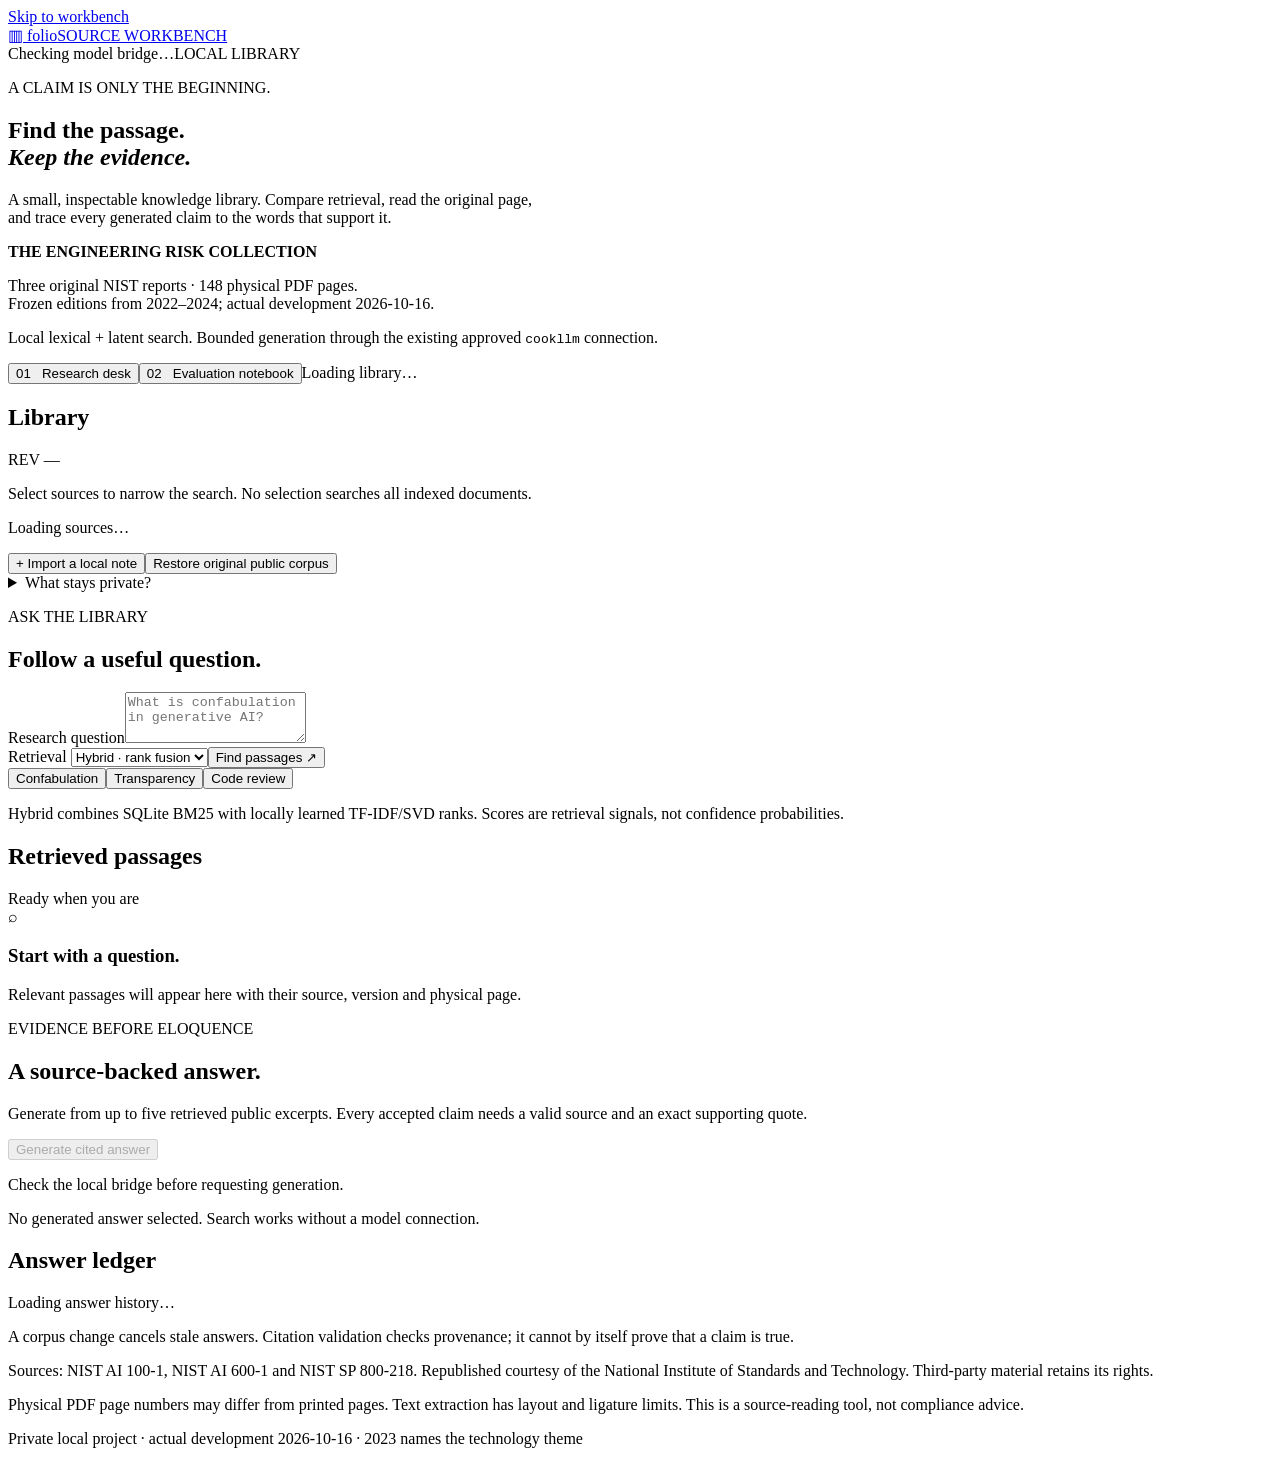
==== app/static/index.html @ a3ef8eb4 "Build Folio workbench with verified local app and Pages demo" ====
<!doctype html>
<html lang="en">
<head>
  <meta charset="utf-8"><meta name="viewport" content="width=device-width,initial-scale=1">
  <title>Folio · Source workbench</title>
  <link rel="stylesheet" href="/static/style.css"><script defer src="/static/app.js"></script>
</head>
<body>
  <a class="skip" href="#main">Skip to workbench</a>
  <header class="masthead"><a class="brand" href="#main"><span aria-hidden="true">▥</span> folio<span class="brand-note">SOURCE WORKBENCH</span></a><div class="header-right"><span id="bridge-status">Checking model bridge…</span><span class="local">LOCAL LIBRARY</span></div></header>
  <main id="main">
    <section class="intro"><div><p class="eyebrow">A CLAIM IS ONLY THE BEGINNING.</p><h1>Find the passage.<br><em>Keep the evidence.</em></h1><p>A small, inspectable knowledge library. Compare retrieval, read the original page,<br>and trace every generated claim to the words that support it.</p></div><aside class="collection-note"><strong>THE ENGINEERING RISK COLLECTION</strong><p>Three original NIST reports · 148 physical PDF pages.<br>Frozen editions from 2022–2024; actual development 2026-10-16.</p><p>Local lexical + latent search. Bounded generation through the existing approved <code>cookllm</code> connection.</p></aside></section>
    <div id="notice" role="status" aria-live="polite" hidden></div>
    <nav class="tabs" aria-label="Workbench sections"><button id="tab-work" aria-pressed="true">01 &nbsp; Research desk</button><button id="tab-eval" aria-pressed="false">02 &nbsp; Evaluation notebook</button><span id="corpus-count">Loading library…</span></nav>
    <section id="work-panel" aria-label="Research desk">
      <div class="workspace">
        <aside class="library panel"><div class="panel-heading"><h2>Library</h2><span id="revision" class="pill">REV —</span></div><p class="muted">Select sources to narrow the search. No selection searches all indexed documents.</p><div id="documents"><p>Loading sources…</p></div><button id="import-open" class="wide">+ Import a local note</button><button id="restore" class="text-button">Restore original public corpus</button><details><summary>What stays private?</summary><p>All files, indexes and results stay local. Only matching excerpts from the three pinned public originals can be sent through the approved model connection. Imported or edited notes are private and search locally; model generation is blocked for them.</p><p>Deleting a document removes index and dependent answer/queue copies. Original acquisition files remain in the excluded local cache. Restore is an explicit reimport.</p></details></aside>
        <div class="desk">
          <section class="search-panel panel" aria-labelledby="search-heading"><p class="eyebrow">ASK THE LIBRARY</p><h2 id="search-heading">Follow a useful question.</h2><form id="search-form"><label for="query">Research question</label><textarea id="query" rows="3" maxlength="500" required placeholder="What is confabulation in generative AI?"></textarea><div class="query-controls"><label for="mode">Retrieval <select id="mode"><option value="hybrid">Hybrid · rank fusion</option><option value="lexical">Lexical · BM25</option><option value="latent">Latent · local LSA</option></select></label><button id="search" class="primary" type="submit">Find passages <span aria-hidden="true">↗</span></button></div></form><div class="examples"><button class="sample" data-query="What is confabulation in generative AI?">Confabulation</button><button class="sample" data-query="What does accountable and transparent mean?">Transparency</button><button class="sample" data-query="How does source code review reduce software vulnerabilities?">Code review</button></div><p class="method">Hybrid combines SQLite BM25 with locally learned TF-IDF/SVD ranks. Scores are retrieval signals, not confidence probabilities.</p></section>
          <div class="results-heading"><h2>Retrieved passages</h2><span id="search-stats">Ready when you are</span></div><div id="results"><div class="empty"><span aria-hidden="true">⌕</span><h3>Start with a question.</h3><p>Relevant passages will appear here with their source, version and physical page.</p></div></div>
        </div>
        <aside class="answer-column"><section class="panel answer-panel" aria-labelledby="answer-heading"><p class="eyebrow">EVIDENCE BEFORE ELOQUENCE</p><h2 id="answer-heading">A source-backed answer.</h2><p class="muted">Generate from up to five retrieved public excerpts. Every accepted claim needs a valid source and an exact supporting quote.</p><button id="generate" class="primary wide" disabled>Generate cited answer</button><p id="generation-note" class="method">Check the local bridge before requesting generation.</p><div id="answer" aria-live="polite"><p class="empty-small">No generated answer selected. Search works without a model connection.</p></div></section><section class="panel history"><h2>Answer ledger</h2><div id="answer-history"><p class="muted">Loading answer history…</p></div><p class="method">A corpus change cancels stale answers. Citation validation checks provenance; it cannot by itself prove that a claim is true.</p></section></aside>
      </div>
    </section>
    <section id="eval-panel" hidden aria-labelledby="eval-heading"><div class="eval-intro"><p class="eyebrow">A SMALL, HONEST MEASUREMENT</p><h2 id="eval-heading">Evaluation notebook</h2><p>Fixed questions, designated source pages, comparable retrieval modes. Live generation results are recorded separately from synthetic correctness tests.</p></div><div id="evaluation" class="panel"><p>Loading evaluation report…</p></div></section>
    <footer><p>Sources: NIST AI 100-1, NIST AI 600-1 and NIST SP 800-218. Republished courtesy of the National Institute of Standards and Technology. Third-party material retains its rights.</p><p>Physical PDF page numbers may differ from printed pages. Text extraction has layout and ligature limits. This is a source-reading tool, not compliance advice.</p><p>Private local project · actual development 2026-10-16 · 2023 names the technology theme</p></footer>
  </main>
  <dialog id="import-dialog" aria-labelledby="import-title"><form id="import-form"><div class="dialog-header"><h2 id="import-title">Import a local note</h2><button type="button" id="import-close" aria-label="Close document editor">×</button></div><p id="import-explanation">Plain text or Markdown. Imported text stays private and cannot be sent to the model bridge.</p><input type="hidden" id="document-id"><label for="note-title">Title</label><input id="note-title" maxlength="120" required><label for="note-file">Optional .txt or .md file</label><input id="note-file" type="file" accept=".txt,.md,text/plain,text/markdown"><label for="note-text">Document text</label><textarea id="note-text" rows="10" maxlength="200000" required></textarea><p id="import-error" role="alert" hidden></p><button class="primary" id="import-save" type="submit">Save private document</button></form></dialog>
  <dialog id="source-dialog" aria-labelledby="source-title"><div class="dialog-header"><h2 id="source-title">Source passages</h2><button id="source-close" aria-label="Close source reader">×</button></div><div id="source-content"></div></dialog>
</body>
</html>
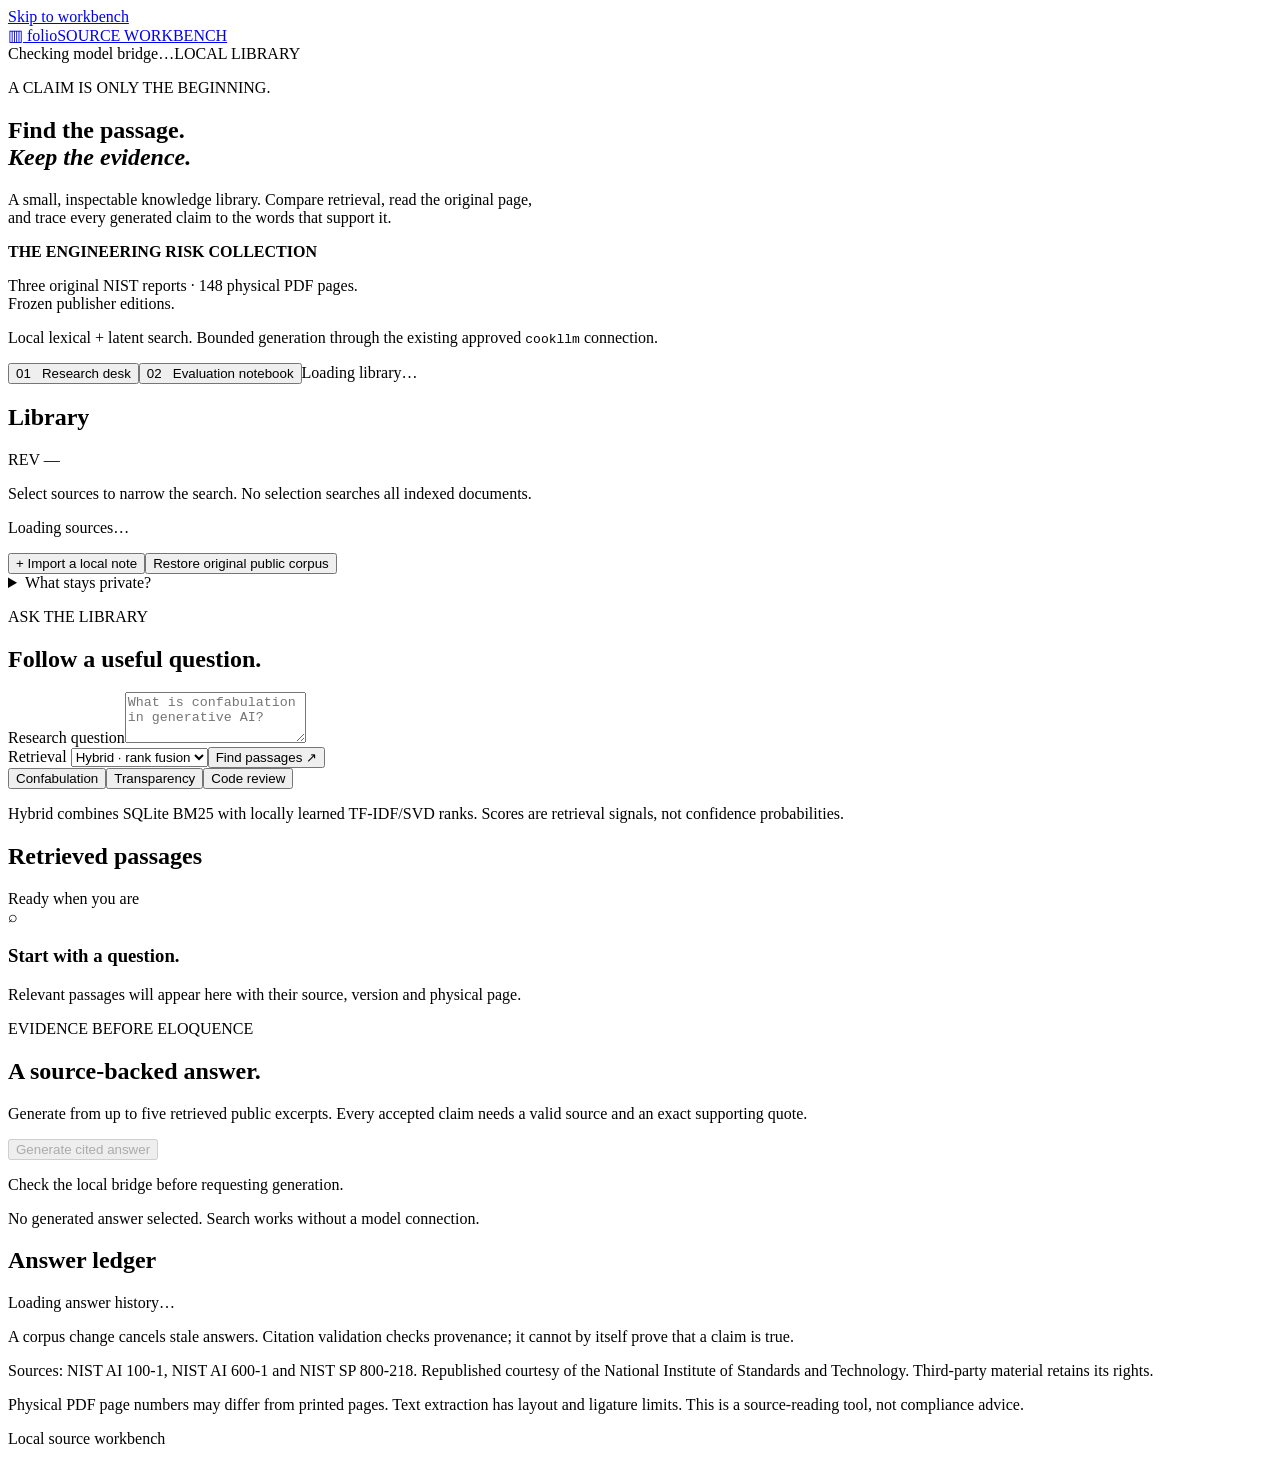
==== commit 5aecd26e: "Use yearless project identity and simplify date presentation" ====
--- a/app/static/index.html
+++ b/app/static/index.html
@@ -9,7 +9,7 @@
   <a class="skip" href="#main">Skip to workbench</a>
   <header class="masthead"><a class="brand" href="#main"><span aria-hidden="true">▥</span> folio<span class="brand-note">SOURCE WORKBENCH</span></a><div class="header-right"><span id="bridge-status">Checking model bridge…</span><span class="local">LOCAL LIBRARY</span></div></header>
   <main id="main">
-    <section class="intro"><div><p class="eyebrow">A CLAIM IS ONLY THE BEGINNING.</p><h1>Find the passage.<br><em>Keep the evidence.</em></h1><p>A small, inspectable knowledge library. Compare retrieval, read the original page,<br>and trace every generated claim to the words that support it.</p></div><aside class="collection-note"><strong>THE ENGINEERING RISK COLLECTION</strong><p>Three original NIST reports · 148 physical PDF pages.<br>Frozen editions from 2022–2024; actual development 2026-10-16.</p><p>Local lexical + latent search. Bounded generation through the existing approved <code>cookllm</code> connection.</p></aside></section>
+    <section class="intro"><div><p class="eyebrow">A CLAIM IS ONLY THE BEGINNING.</p><h1>Find the passage.<br><em>Keep the evidence.</em></h1><p>A small, inspectable knowledge library. Compare retrieval, read the original page,<br>and trace every generated claim to the words that support it.</p></div><aside class="collection-note"><strong>THE ENGINEERING RISK COLLECTION</strong><p>Three original NIST reports · 148 physical PDF pages.<br>Frozen publisher editions.</p><p>Local lexical + latent search. Bounded generation through the existing approved <code>cookllm</code> connection.</p></aside></section>
     <div id="notice" role="status" aria-live="polite" hidden></div>
     <nav class="tabs" aria-label="Workbench sections"><button id="tab-work" aria-pressed="true">01 &nbsp; Research desk</button><button id="tab-eval" aria-pressed="false">02 &nbsp; Evaluation notebook</button><span id="corpus-count">Loading library…</span></nav>
     <section id="work-panel" aria-label="Research desk">
@@ -23,7 +23,7 @@
       </div>
     </section>
     <section id="eval-panel" hidden aria-labelledby="eval-heading"><div class="eval-intro"><p class="eyebrow">A SMALL, HONEST MEASUREMENT</p><h2 id="eval-heading">Evaluation notebook</h2><p>Fixed questions, designated source pages, comparable retrieval modes. Live generation results are recorded separately from synthetic correctness tests.</p></div><div id="evaluation" class="panel"><p>Loading evaluation report…</p></div></section>
-    <footer><p>Sources: NIST AI 100-1, NIST AI 600-1 and NIST SP 800-218. Republished courtesy of the National Institute of Standards and Technology. Third-party material retains its rights.</p><p>Physical PDF page numbers may differ from printed pages. Text extraction has layout and ligature limits. This is a source-reading tool, not compliance advice.</p><p>Private local project · actual development 2026-10-16 · 2023 names the technology theme</p></footer>
+    <footer><p>Sources: NIST AI 100-1, NIST AI 600-1 and NIST SP 800-218. Republished courtesy of the National Institute of Standards and Technology. Third-party material retains its rights.</p><p>Physical PDF page numbers may differ from printed pages. Text extraction has layout and ligature limits. This is a source-reading tool, not compliance advice.</p><p>Local source workbench</p></footer>
   </main>
   <dialog id="import-dialog" aria-labelledby="import-title"><form id="import-form"><div class="dialog-header"><h2 id="import-title">Import a local note</h2><button type="button" id="import-close" aria-label="Close document editor">×</button></div><p id="import-explanation">Plain text or Markdown. Imported text stays private and cannot be sent to the model bridge.</p><input type="hidden" id="document-id"><label for="note-title">Title</label><input id="note-title" maxlength="120" required><label for="note-file">Optional .txt or .md file</label><input id="note-file" type="file" accept=".txt,.md,text/plain,text/markdown"><label for="note-text">Document text</label><textarea id="note-text" rows="10" maxlength="200000" required></textarea><p id="import-error" role="alert" hidden></p><button class="primary" id="import-save" type="submit">Save private document</button></form></dialog>
   <dialog id="source-dialog" aria-labelledby="source-title"><div class="dialog-header"><h2 id="source-title">Source passages</h2><button id="source-close" aria-label="Close source reader">×</button></div><div id="source-content"></div></dialog>
